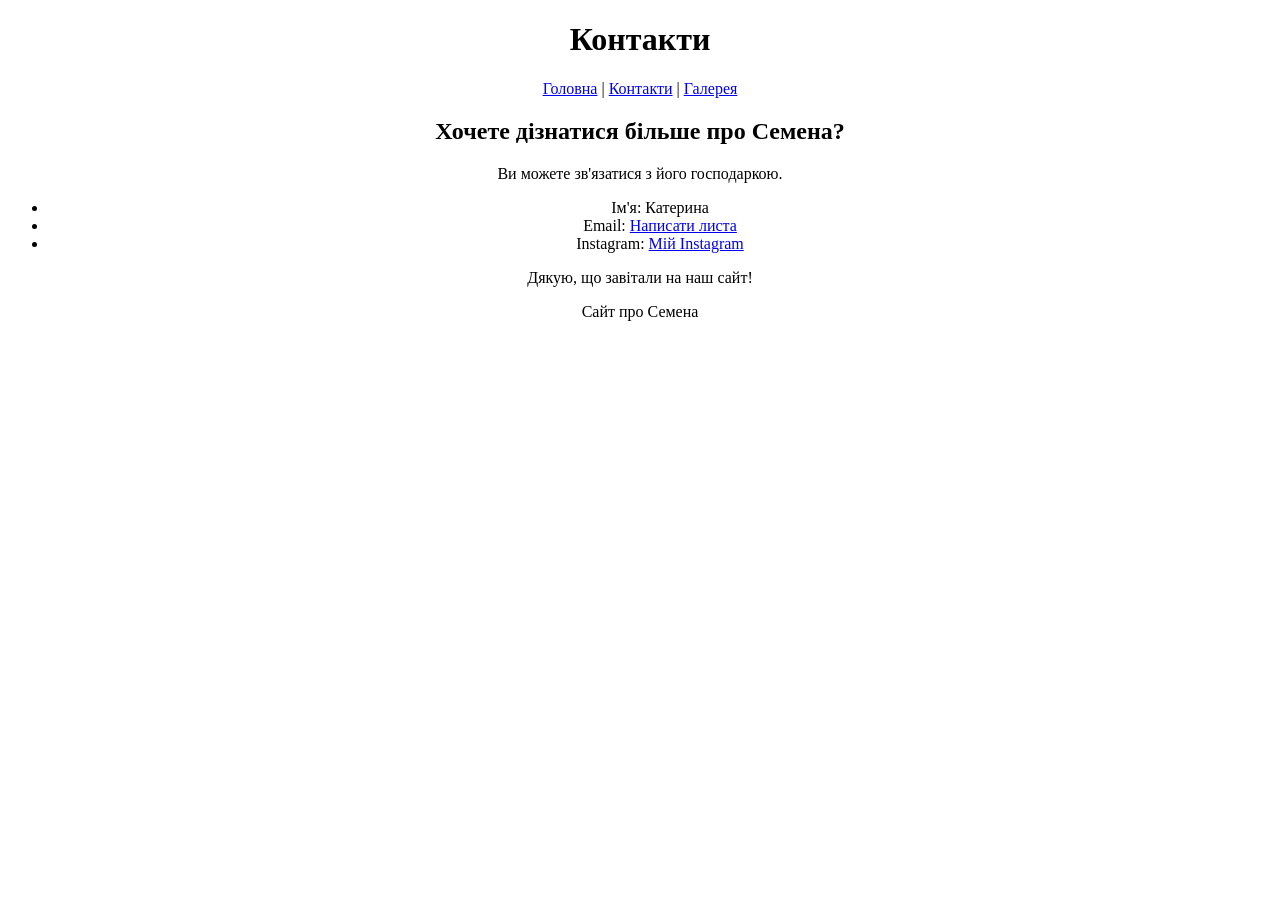
==== pages/contact.html @ 07b93fe7 "Сайт" ====
<!DOCTYPE html>
<html lang="uk">
<head>
    <meta charset="UTF-8">
    <meta name="viewport" content="width=device-width, initial-scale=1.0">
    <title>Контакти — Семен</title>
</head>
<body>

    <header>
        <h1 style="text-align: center;">Контакти</h1>
        <nav style="text-align: center;">
            <a href="../index.html">Головна</a> |
            <a href="contact.html">Контакти</a> |
            <a href="gallery.html">Галерея</a>
        </nav>
    </header>

    <main>
        <h2 style="text-align: center;">Хочете дізнатися більше про Семена?</h2>

        <p style="text-align: center;">Ви можете зв'язатися з його господаркою.</p>

        <ul style="text-align: center;">
            <li>Ім'я: Катерина</li>
            <li>Email: <a href="kp@gmail.com">Написати листа</a></li>
            <li>Instagram: <a href="https://www.instagram.com/">Мій Instagram</a></li>
        </ul>

        <p style="text-align: center;">Дякую, що завітали на наш сайт!</p>
    </main>

    <footer style="text-align: center;">
        <p>Сайт про Семена</p>
    </footer>

</body>
</html>
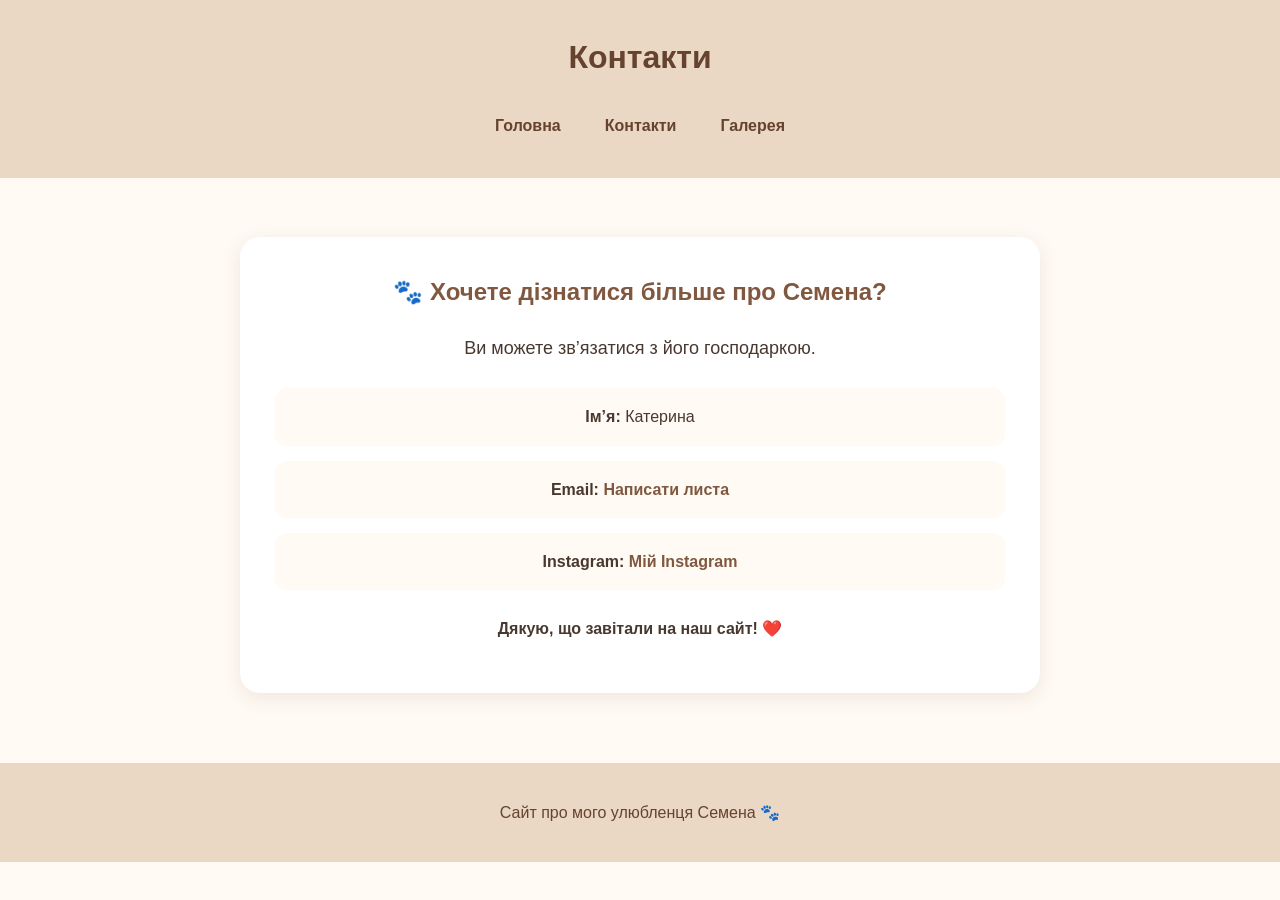
==== commit 30e01a85: "Improve website styling with CSS" ====
--- a/pages/contact.html
+++ b/pages/contact.html
@@ -4,35 +4,57 @@
     <meta charset="UTF-8">
     <meta name="viewport" content="width=device-width, initial-scale=1.0">
     <title>Контакти — Семен</title>
+    <link rel="stylesheet" href="../style.css">
 </head>
 <body>
 
     <header>
-        <h1 style="text-align: center;">Контакти</h1>
-        <nav style="text-align: center;">
-            <a href="../index.html">Головна</a> |
-            <a href="contact.html">Контакти</a> |
+        <h1>Контакти</h1>
+
+        <nav>
+            <a href="index.html">Головна</a>
+            <a href="contact.html">Контакти</a>
             <a href="gallery.html">Галерея</a>
         </nav>
     </header>
 
-    <main>
-        <h2 style="text-align: center;">Хочете дізнатися більше про Семена?</h2>
+    <main class="contact-main">
+        <section class="contact-card">
+            <h2>🐾 Хочете дізнатися більше про Семена?</h2>
 
-        <p style="text-align: center;">Ви можете зв'язатися з його господаркою.</p>
+            <p class="contact-intro">
+                Ви можете зв’язатися з його господаркою.
+            </p>
 
-        <ul style="text-align: center;">
-            <li>Ім'я: Катерина</li>
-            <li>Email: <a href="kp@gmail.com">Написати листа</a></li>
-            <li>Instagram: <a href="https://www.instagram.com/">Мій Instagram</a></li>
-        </ul>
+            <ul class="contact-list">
+                <li>
+                    <strong>Ім’я:</strong> Катерина
+                </li>
 
-        <p style="text-align: center;">Дякую, що завітали на наш сайт!</p>
+                <li>
+                    <strong>Email:</strong>
+                    <a href="mailto:kp@gmail.com">Написати листа</a>
+                </li>
+
+                <li>
+                    <strong>Instagram:</strong>
+                    <a href="https://www.instagram.com/"
+                       Target="_blank"
+                       Rel="noopener noreferrer">
+                        Мій Instagram
+                    </a>
+                </li>
+            </ul>
+
+            <p class="contact-thanks">
+                Дякую, що завітали на наш сайт! ❤️
+            </p>
+        </section>
     </main>
 
-    <footer style="text-align: center;">
-        <p>Сайт про Семена</p>
+    <footer>
+        <p>Сайт про мого улюбленця Семена 🐾</p>
     </footer>
 
 </body>
-</html>+</html>
--- a/style.css
+++ b/style.css
@@ -0,0 +1,283 @@
+	{
+    Box-sizing: border-box;
+}
+
+Body {
+    Margin: 0;
+    Font-family: Arial, sans-serif;
+    Background-color: #fffaf4;
+    Color: #49382f;
+    Line-height: 1.7;
+}
+
+Header {
+    Background-color: #ead8c5;
+    Padding: 30px 20px;
+    Text-align: center;
+}
+
+Header h1 {
+    Margin: 0 0 20px;
+    Font-size: 32px;
+    Color: #65432f;
+    Justify-content: center;
+}
+
+Header p {
+    Color: #80583f;
+}
+
+Nav {
+    Display: flex;
+    Justify-content: center;
+    Flex-wrap: wrap;
+    Gap: 12px;
+}
+
+Nav a {
+    Color: #65432f;
+    Text-decoration: none;
+    Font-weight: bold;
+    Padding: 8px 16px;
+    Border-radius: 20px;
+    Transition: 0.3s;
+}
+
+Nav a:hover {
+    Background-color: #65432f;
+    Color: white;
+}
+
+Main {
+    Max-width: 1000px;
+    Margin: 40px auto;
+    Padding: 0 20px;
+}
+
+H2 {
+    Color: #80583f;
+    Margin-top: 35px;
+    Margin-bottom: 20px;
+}
+
+Footer {
+    Margin-top: 50px;
+    Padding: 20px;
+    Text-align: center;
+    Background-color: #ead8c5;
+    Color: #65432f;
+}
+
+/* ===== ГОЛОВНА СТОРІНКА ===== */
+
+.intro-title {
+    Text-align: center;
+    Font-size: 30px;
+}
+
+.pet-card {
+    Display: flex;
+    Align-items: center;
+    Gap: 30px;
+    Background-color: white;
+    Padding: 20px;
+    Border-radius: 20px;
+    Box-shadow: 0 5px 20px rgba(90, 60, 40, 0.10);
+}
+
+.pet-photo {
+    Width: 45%;
+    Max-width: 350px;
+    Height: auto;
+    Border-radius: 15px;
+    Object-fit: cover;
+}
+
+.pet-description {
+    Font-size: 18px;
+}
+
+.pet-facts {
+    Background-color: #f3e7da;
+    Padding: 20px 30px;
+    Border-radius: 15px;
+    List-style: none;
+}
+
+.pet-facts li {
+    Padding: 8px 0;
+    Border-bottom: 1px solid #dfc9b5;
+}
+
+.pet-facts li:last-child {
+    Border-bottom: none;
+}
+
+/* ===== СТОРІНКА КОНТАКТІВ ===== */
+
+.contact-main {
+    Max-width: 800px;
+    Min-height: 55vh;
+    Display: flex;
+    Align-items: center;
+    Justify-content: center;
+}
+
+.contact-card {
+    Width: 100%;
+    Padding: 35px;
+    Background-color: white;
+    Border-radius: 20px;
+    Text-align: center;
+    Box-shadow: 0 5px 20px rgba(90, 60, 40, 0.10);
+}
+
+.contact-card h2 {
+    Margin-top: 0;
+}
+
+.contact-intro {
+    Font-size: 18px;
+    Margin-bottom: 25px;
+}
+
+.contact-list {
+    List-style: none;
+    Padding: 0;
+    Margin: 0;
+}
+
+.contact-list li {
+    Margin: 15px 0;
+    Padding: 15px;
+    Background-color: #fffaf4;
+    Border-radius: 12px;
+}
+
+.contact-list a {
+    Color: #80583f;
+    Font-weight: bold;
+    Text-decoration: none;
+}
+
+.contact-list a:hover {
+    Color: #b0784f;
+    Text-decoration: underline;
+}
+
+.contact-thanks {
+    Margin-top: 25px;
+    Font-weight: bold;
+}
+
+/* ===== ФОТОГАЛЕРЕЯ ===== */
+
+.gallery-intro {
+    Text-align: center;
+    Margin-bottom: 40px;
+}
+
+.gallery-intro p,
+.gallery-section > p {
+    Color: #756357;
+}
+
+.gallery-section {
+    Margin: 40px 0;
+    Padding: 25px;
+    Background-color: white;
+    Border-radius: 20px;
+    Box-shadow: 0 5px 20px rgba(90, 60, 40, 0.08);
+}
+
+.gallery-section h2 {
+    Margin-top: 0;
+}
+
+/* Сітка фотографій */
+
+.photo-grid {
+    Display: grid;
+    Grid-template-columns: repeat(3, minmax(0, 1fr));
+    Gap: 20px;
+    Margin-top: 25px;
+}
+
+.photo-grid figure {
+    Margin: 0;
+    Overflow: hidden;
+    Background-color: #fffaf4;
+    Border-radius: 15px;
+    Box-shadow: 0 3px 12px rgba(90, 60, 40, 0.08);
+    Transition: transform 0.3s, box-shadow 0.3s;
+}
+
+.photo-grid figure:hover {
+    Transform: translateY(-5px);
+    Box-shadow: 0 8px 18px rgba(90, 60, 40, 0.15);
+}
+
+.photo-grid img {
+    Display: block;
+    Width: 100%;
+    Height: 240px;
+    Object-fit: cover;
+}
+
+.photo-grid figcaption {
+    Padding: 14px 10px;
+    Text-align: center;
+    Font-size: 15px;
+    Color: #65432f;
+}
+
+/* Відео */
+
+.video-grid {
+    Display: grid;
+    Grid-template-columns: repeat(2, minmax(0, 1fr));
+    Gap: 25px;
+    Margin-top: 25px;
+}
+
+.video-grid figure {
+    Margin: 0;
+    Min-width: 0;
+}
+
+.video-grid video {
+    Display: block;
+    Width: 100%;
+    Border-radius: 15px;
+    Background-color: #ead8c5;
+}
+
+.video-grid figcaption {
+    Padding: 10px 0;
+    Text-align: center;
+    Color: #65432f;
+}
+
+/* Цитата та посилання */
+
+.pet-quote {
+    Margin: 40px 0;
+    Padding: 25px 30px;
+    Background-color: #f3e7da;
+    Border-left: 5px solid #a77955;
+    Border-radius: 0 15px 15px 0;
+    Font-size: 18px;
+    Font-style: italic;
+}
+
+.back-home {
+    Display: inline-block;
+    Margin: 10px 0 30px;
+    Color: #80583f;
+    Font-weight: bold;
+    Text-decoration: none;
+}
+
+.back-home:hover {
+    Text-decoration: underline;
+}
